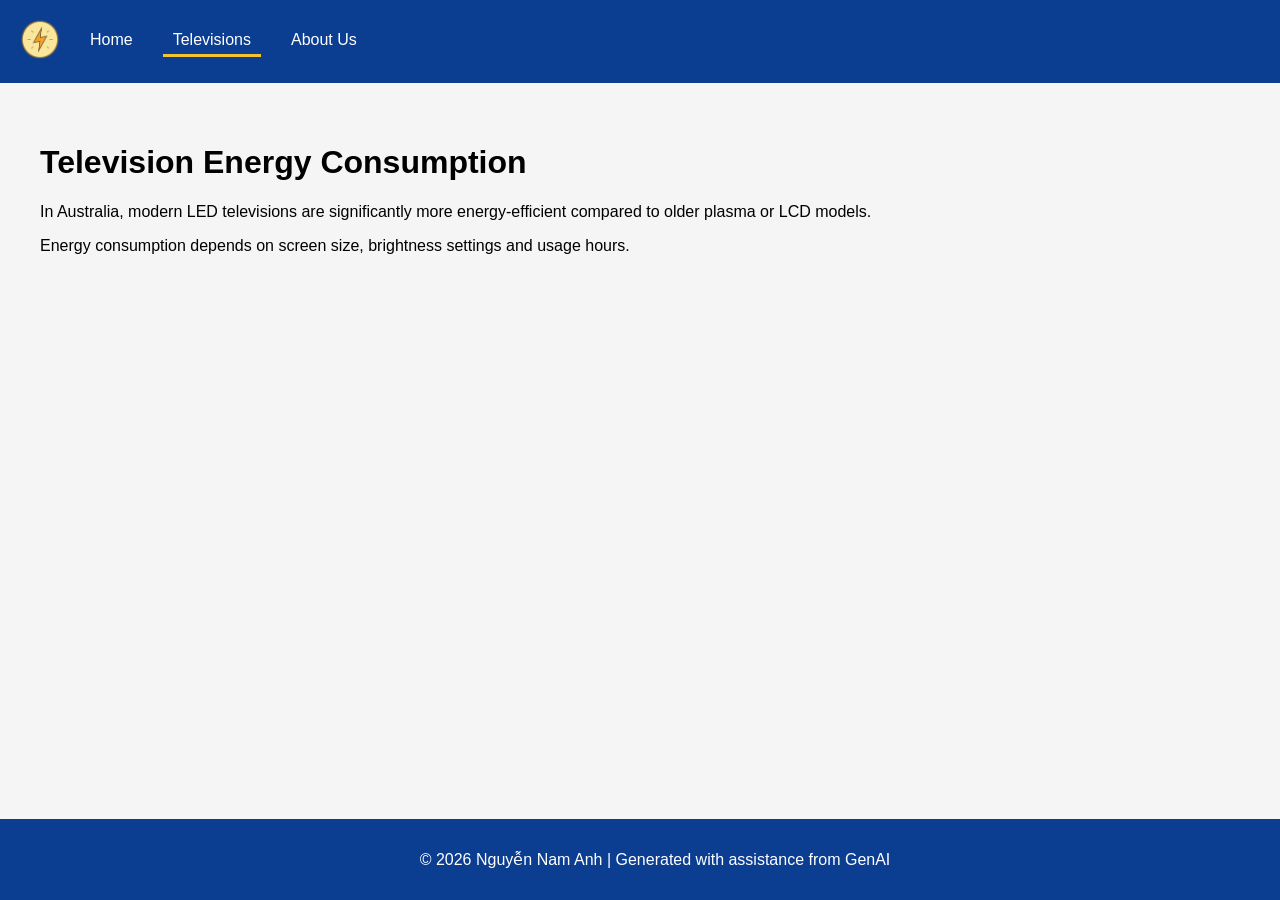
==== energy-webpage-v1/televisions.html @ 13b83ce7 "Exercise 0.2 contents" ====
<!DOCTYPE html>
<html lang="en">
<head>
  <meta charset="UTF-8" />
  <title>Televisions | Energy Consumption</title>
  <link rel="stylesheet" href="css/style.css" />
  <script defer src="js/scripts.js"></script>
</head>
<body>

  <header class="navbar">
    <div class="logo" onclick="navigateTo('home')">
      <img src="image/PowerIcon.png" alt="Power Logo" />
    </div>

    <nav>
      <ul>
        <li onclick="navigateTo('home')" id="nav-home">Home</li>
        <li onclick="navigateTo('tv')" id="nav-tv">Televisions</li>
        <li onclick="navigateTo('about')" id="nav-about">About Us</li>
      </ul>
    </nav>
  </header>

  <main>
    <h1>Television Energy Consumption</h1>

    <p>
      In Australia, modern LED televisions are significantly more energy-efficient
      compared to older plasma or LCD models.
    </p>

    <p>
      Energy consumption depends on screen size, brightness settings and usage
      hours.
    </p>
  </main>

  <footer>
    <p>
      © <span id="year"></span> Nguyễn Nam Anh |
      Generated with assistance from GenAI
    </p>
  </footer>

</body>
</html>
---- energy-webpage-v1/css/style.css ----
body {
  margin: 0;
  font-family: Arial, sans-serif;
  background-color: #f5f5f5;
}

.navbar {
  display: flex;
  align-items: center;
  background-color: #0b3d91; /* xanh điện */
  padding: 10px 20px;
}

.logo img {
  width: 40px;
  cursor: pointer;
}

nav ul {
  list-style: none;
  display: flex;
  margin-left: auto;
  padding: 0;
}

nav ul li {
  color: white;
  margin-left: 20px;
  cursor: pointer;
  padding: 5px 10px;
  transition: background-color 0.3s;
}

nav ul li:hover {
  background-color: #f4c430; /* vàng năng lượng */
  color: black;
}

nav ul li.active {
  border-bottom: 3px solid #f4c430;
}

main {
  padding: 40px;
}

footer {
  background-color: #0b3d91;
  color: white;
  text-align: center;
  padding: 15px;
  position: fixed;
  bottom: 0;
  width: 100%;
}
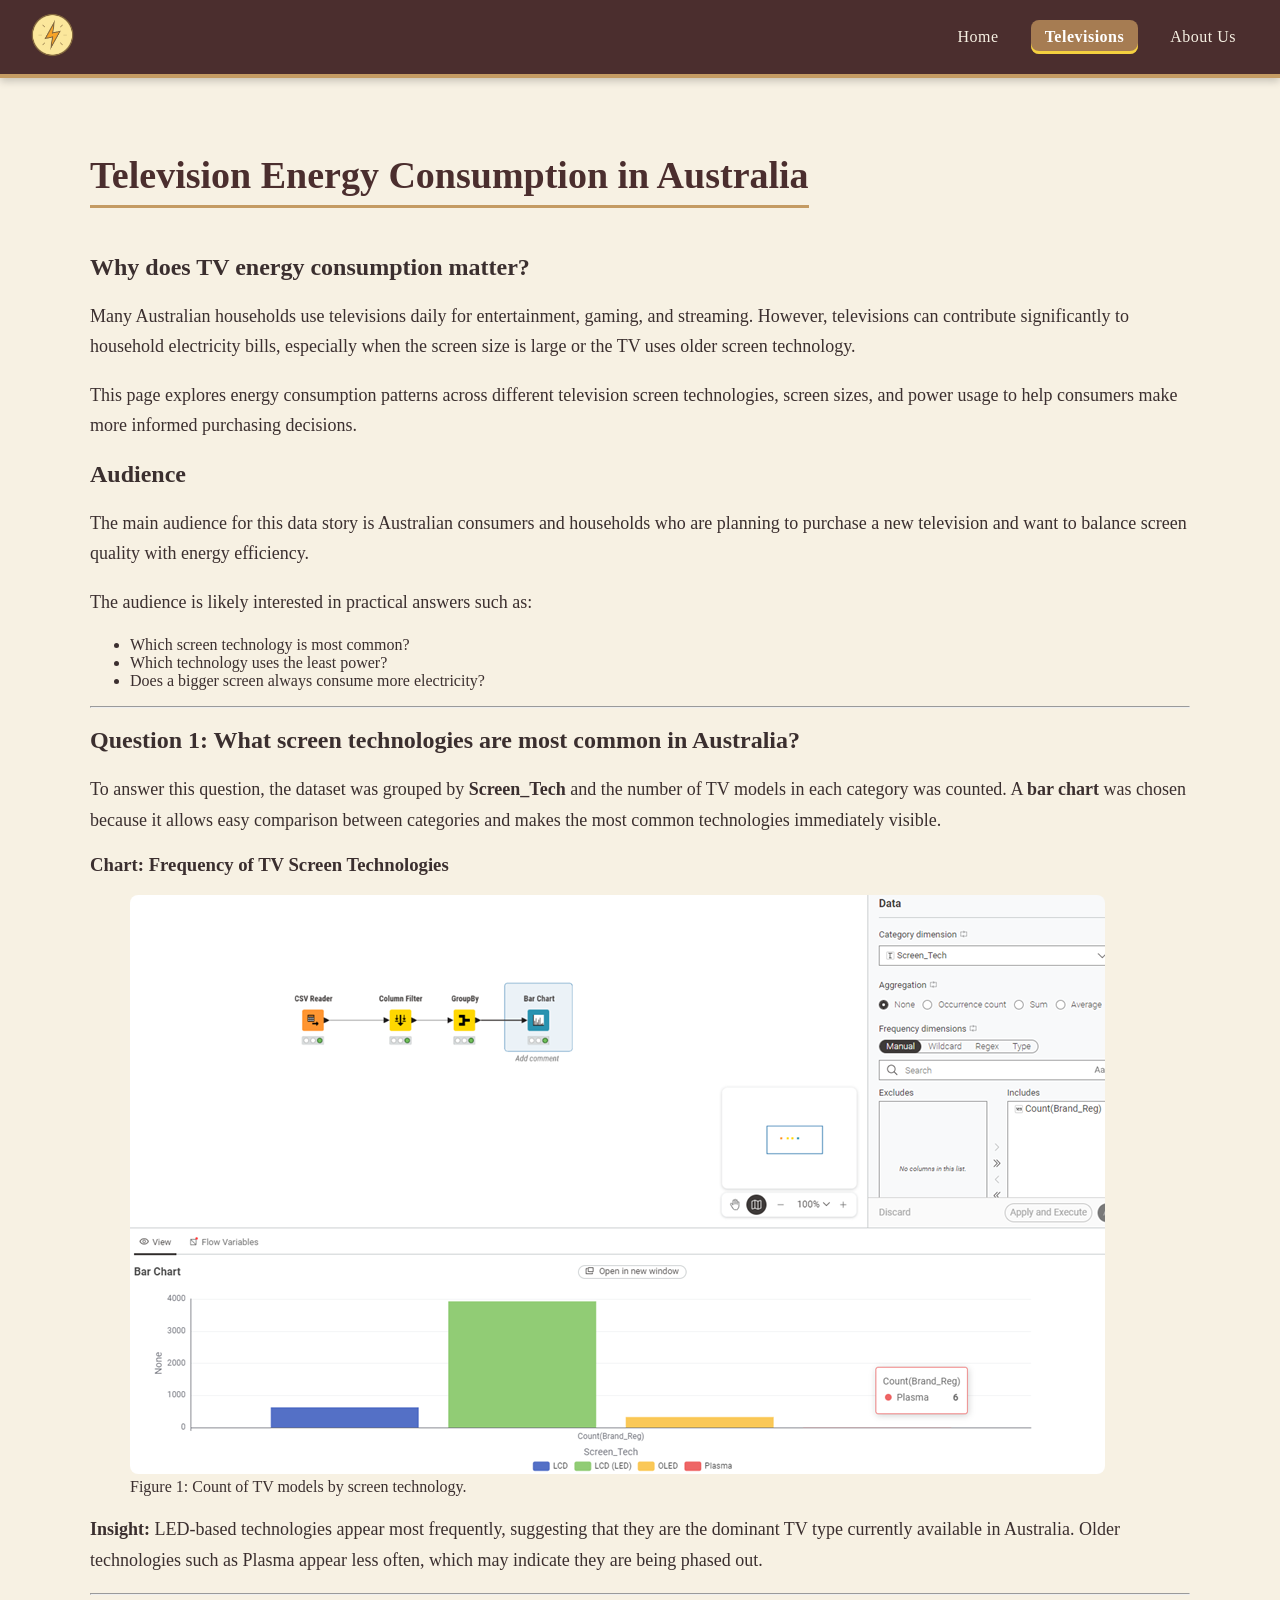
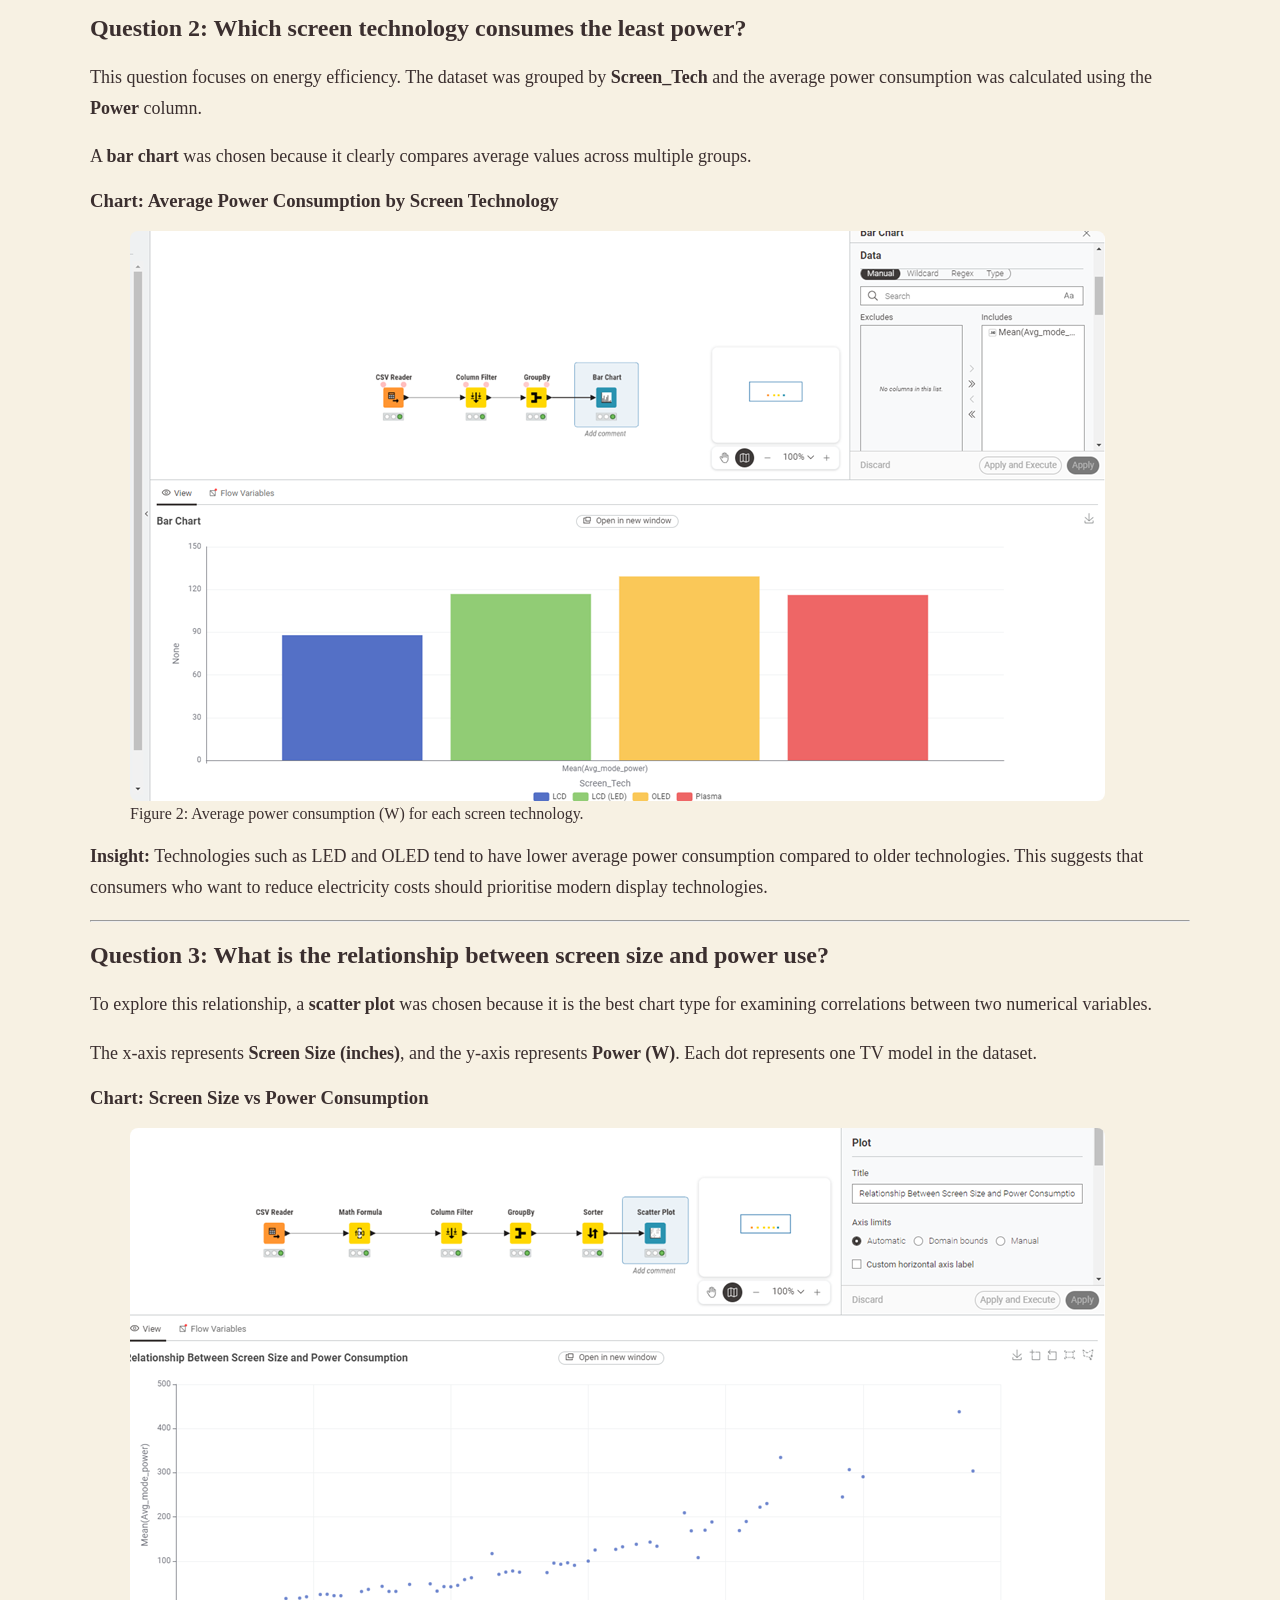
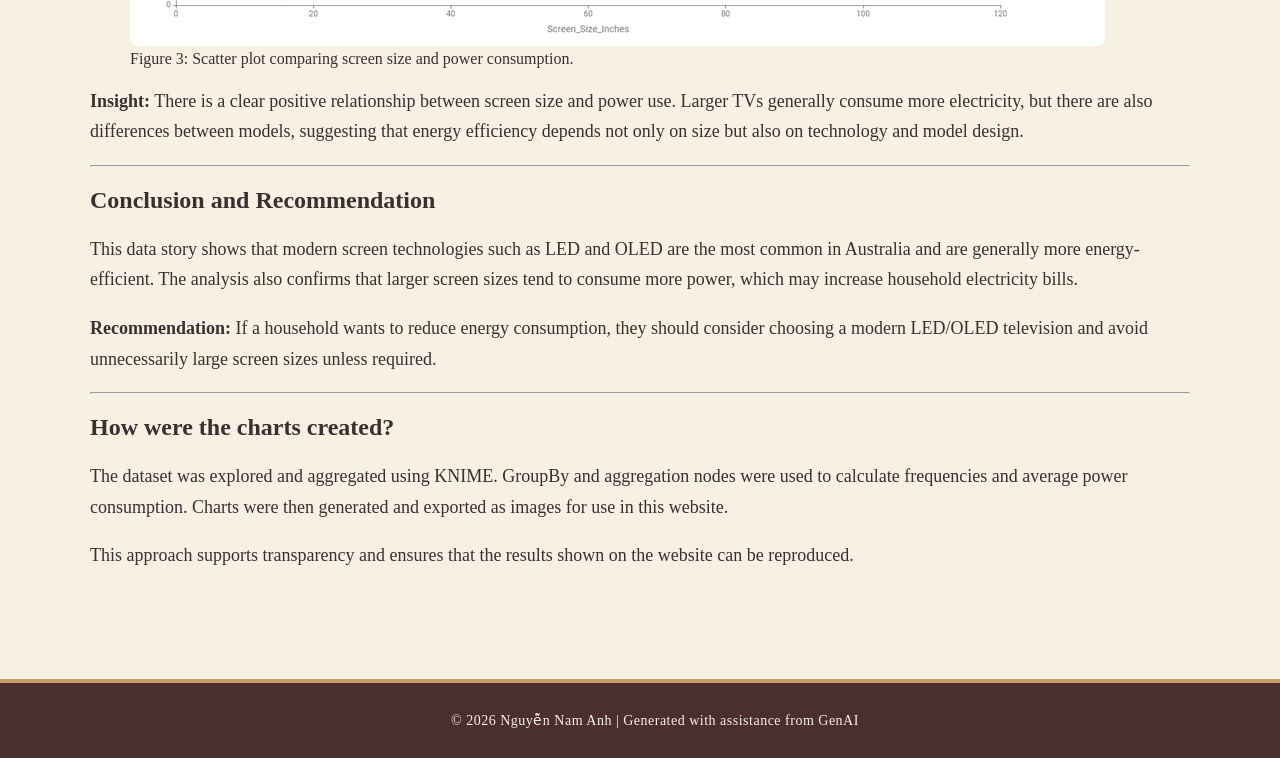
==== commit eaebeb54: "modify televisions page that match the requirements in exercise 3" ====
--- a/energy-webpage-v1/televisions.html
+++ b/energy-webpage-v1/televisions.html
@@ -1,47 +1,222 @@
-<!DOCTYPE html>
+<!doctype html>
 <html lang="en">
-<head>
-  <meta charset="UTF-8" />
-  <title>Televisions | Energy Consumption</title>
-  <link rel="stylesheet" href="css/style.css" />
-  <script defer src="js/scripts.js"></script>
-</head>
-<body>
-
-  <header class="navbar">
-    <div class="logo" onclick="navigateTo('home')">
-      <img src="image/PowerIcon.png" alt="Power Logo" />
-    </div>
-
-    <nav>
-      <ul>
-        <li onclick="navigateTo('home')" id="nav-home">Home</li>
-        <li onclick="navigateTo('tv')" id="nav-tv">Televisions</li>
-        <li onclick="navigateTo('about')" id="nav-about">About Us</li>
-      </ul>
-    </nav>
-  </header>
-
-  <main>
-    <h1>Television Energy Consumption</h1>
-
-    <p>
-      In Australia, modern LED televisions are significantly more energy-efficient
-      compared to older plasma or LCD models.
-    </p>
-
-    <p>
-      Energy consumption depends on screen size, brightness settings and usage
-      hours.
-    </p>
-  </main>
-
-  <footer>
-    <p>
-      © <span id="year"></span> Nguyễn Nam Anh |
-      Generated with assistance from GenAI
-    </p>
-  </footer>
-
-</body>
+  <head>
+    <meta charset="UTF-8" />
+    <title>Televisions | Energy Consumption</title>
+    <link rel="stylesheet" href="css/style.css" />
+    <script defer src="js/scripts.js"></script>
+  </head>
+
+  <body>
+    <header class="navbar">
+      <div class="logo" onclick="navigateTo('home')">
+        <img src="image/PowerIcon.png" alt="Power Logo" />
+      </div>
+
+      <nav>
+        <ul>
+          <li onclick="navigateTo('home')" id="nav-home">Home</li>
+          <li onclick="navigateTo('tv')" id="nav-tv">Televisions</li>
+          <li onclick="navigateTo('about')" id="nav-about">About Us</li>
+        </ul>
+      </nav>
+    </header>
+
+    <main>
+      <h1>Television Energy Consumption in Australia</h1>
+
+      <section>
+        <h2>Why does TV energy consumption matter?</h2>
+        <p>
+          Many Australian households use televisions daily for entertainment,
+          gaming, and streaming. However, televisions can contribute
+          significantly to household electricity bills, especially when the
+          screen size is large or the TV uses older screen technology.
+        </p>
+
+        <p>
+          This page explores energy consumption patterns across different
+          television screen technologies, screen sizes, and power usage to help
+          consumers make more informed purchasing decisions.
+        </p>
+      </section>
+
+      <section>
+        <h2>Audience</h2>
+        <p>
+          The main audience for this data story is Australian consumers and
+          households who are planning to purchase a new television and want to
+          balance screen quality with energy efficiency.
+        </p>
+
+        <p>The audience is likely interested in practical answers such as:</p>
+
+        <ul>
+          <li>Which screen technology is most common?</li>
+          <li>Which technology uses the least power?</li>
+          <li>Does a bigger screen always consume more electricity?</li>
+        </ul>
+      </section>
+
+      <hr />
+
+      <section>
+        <h2>
+          Question 1: What screen technologies are most common in Australia?
+        </h2>
+
+        <p>
+          To answer this question, the dataset was grouped by
+          <strong>Screen_Tech</strong> and the number of TV models in each
+          category was counted. A <strong>bar chart</strong> was chosen because
+          it allows easy comparison between categories and makes the most common
+          technologies immediately visible.
+        </p>
+
+        <h3>Chart: Frequency of TV Screen Technologies</h3>
+
+        <figure>
+          <img
+            src="image/screen_tech_frequency.png"
+            alt="Bar chart showing frequency of screen technologies"
+            style="max-width: 100%; border-radius: 8px"
+          />
+          <figcaption>
+            Figure 1: Count of TV models by screen technology.
+          </figcaption>
+        </figure>
+
+        <p>
+          <strong>Insight:</strong> LED-based technologies appear most
+          frequently, suggesting that they are the dominant TV type currently
+          available in Australia. Older technologies such as Plasma appear less
+          often, which may indicate they are being phased out.
+        </p>
+      </section>
+
+      <hr />
+
+      <section>
+        <h2>Question 2: Which screen technology consumes the least power?</h2>
+
+        <p>
+          This question focuses on energy efficiency. The dataset was grouped by
+          <strong>Screen_Tech</strong> and the average power consumption was
+          calculated using the <strong>Power</strong> column.
+        </p>
+
+        <p>
+          A <strong>bar chart</strong> was chosen because it clearly compares
+          average values across multiple groups.
+        </p>
+
+        <h3>Chart: Average Power Consumption by Screen Technology</h3>
+
+        <figure>
+          <img
+            src="image/avg_power_by_tech.png"
+            alt="Bar chart showing average power consumption by screen technology"
+            style="max-width: 100%; border-radius: 8px"
+          />
+          <figcaption>
+            Figure 2: Average power consumption (W) for each screen technology.
+          </figcaption>
+        </figure>
+
+        <p>
+          <strong>Insight:</strong> Technologies such as LED and OLED tend to
+          have lower average power consumption compared to older technologies.
+          This suggests that consumers who want to reduce electricity costs
+          should prioritise modern display technologies.
+        </p>
+      </section>
+
+      <hr />
+
+      <section>
+        <h2>
+          Question 3: What is the relationship between screen size and power
+          use?
+        </h2>
+
+        <p>
+          To explore this relationship, a <strong>scatter plot</strong> was
+          chosen because it is the best chart type for examining correlations
+          between two numerical variables.
+        </p>
+
+        <p>
+          The x-axis represents <strong>Screen Size (inches)</strong>, and the
+          y-axis represents <strong>Power (W)</strong>. Each dot represents one
+          TV model in the dataset.
+        </p>
+
+        <h3>Chart: Screen Size vs Power Consumption</h3>
+
+        <figure>
+          <img
+            src="image/size_vs_power_scatter.png"
+            alt="Scatter plot showing relationship between screen size and power consumption"
+            style="max-width: 100%; border-radius: 8px"
+          />
+          <figcaption>
+            Figure 3: Scatter plot comparing screen size and power consumption.
+          </figcaption>
+        </figure>
+
+        <p>
+          <strong>Insight:</strong> There is a clear positive relationship
+          between screen size and power use. Larger TVs generally consume more
+          electricity, but there are also differences between models, suggesting
+          that energy efficiency depends not only on size but also on technology
+          and model design.
+        </p>
+      </section>
+
+      <hr />
+
+      <section>
+        <h2>Conclusion and Recommendation</h2>
+
+        <p>
+          This data story shows that modern screen technologies such as LED and
+          OLED are the most common in Australia and are generally more
+          energy-efficient. The analysis also confirms that larger screen sizes
+          tend to consume more power, which may increase household electricity
+          bills.
+        </p>
+
+        <p>
+          <strong>Recommendation:</strong> If a household wants to reduce energy
+          consumption, they should consider choosing a modern LED/OLED
+          television and avoid unnecessarily large screen sizes unless required.
+        </p>
+      </section>
+
+      <hr />
+
+      <section>
+        <h2>How were the charts created?</h2>
+
+        <p>
+          The dataset was explored and aggregated using KNIME. GroupBy and
+          aggregation nodes were used to calculate frequencies and average power
+          consumption. Charts were then generated and exported as images for use
+          in this website.
+        </p>
+
+        <p>
+          This approach supports transparency and ensures that the results shown
+          on the website can be reproduced.
+        </p>
+      </section>
+    </main>
+
+    <footer>
+      <p>
+        © <span id="year"></span> Nguyễn Nam Anh | Generated with assistance
+        from GenAI
+      </p>
+    </footer>
+  </body>
 </html>
--- a/energy-webpage-v1/css/style.css
+++ b/energy-webpage-v1/css/style.css
@@ -1,55 +1,93 @@
 body {
   margin: 0;
-  font-family: Arial, sans-serif;
-  background-color: #f5f5f5;
+  font-family: "Georgia", serif;
+  background-color: #f7f1e3;
+  color: #3b2f2f;
 }
 
 .navbar {
   display: flex;
+  justify-content: space-between;
   align-items: center;
-  background-color: #0b3d91; /* xanh điện */
-  padding: 10px 20px;
+  background-color: #4b2e2e;
+  padding: 12px 30px;
+  border-bottom: 4px solid #c49b63;
+  box-shadow: 0px 3px 8px rgba(0, 0, 0, 0.2);
 }
 
 .logo img {
-  width: 40px;
+  width: 45px;
   cursor: pointer;
+  transition: transform 0.3s ease;
+}
+
+.logo img:hover {
+  transform: scale(1.1);
 }
 
 nav ul {
   list-style: none;
   display: flex;
-  margin-left: auto;
+  margin: 0;
   padding: 0;
+  gap: 18px;
 }
 
 nav ul li {
-  color: white;
-  margin-left: 20px;
+  color: #f7f1e3;
   cursor: pointer;
-  padding: 5px 10px;
-  transition: background-color 0.3s;
+  padding: 8px 14px;
+  border-radius: 8px;
+  font-size: 16px;
+  letter-spacing: 0.5px;
+  transition: all 0.3s ease;
 }
 
 nav ul li:hover {
-  background-color: #f4c430; /* vàng năng lượng */
-  color: black;
+  background-color: #c49b63;
+  color: #2b1b1b;
+  transform: translateY(-2px);
 }
 
 nav ul li.active {
-  border-bottom: 3px solid #f4c430;
+  background-color: #a67c52;
+  color: white;
+  font-weight: bold;
+  box-shadow: inset 0px -3px 0px #f4d03f;
 }
 
 main {
-  padding: 40px;
+  padding: 50px 70px;
+  max-width: 1100px;
+  margin: auto;
+}
+
+main h1 {
+  font-size: 38px;
+  font-family: "Georgia", serif;
+  color: #4b2e2e;
+  border-bottom: 3px solid #c49b63;
+  display: inline-block;
+  padding-bottom: 8px;
+}
+
+main p {
+  font-size: 18px;
+  line-height: 1.7;
+  color: #3b2f2f;
+  margin-top: 18px;
 }
 
 footer {
-  background-color: #0b3d91;
-  color: white;
+  background-color: #4b2e2e;
+  color: #f7f1e3;
   text-align: center;
   padding: 15px;
-  position: fixed;
+  border-top: 4px solid #c49b63;
+  font-size: 14px;
+  letter-spacing: 0.5px;
+  margin-top: 40px;
+  position: relative;
   bottom: 0;
   width: 100%;
 }
